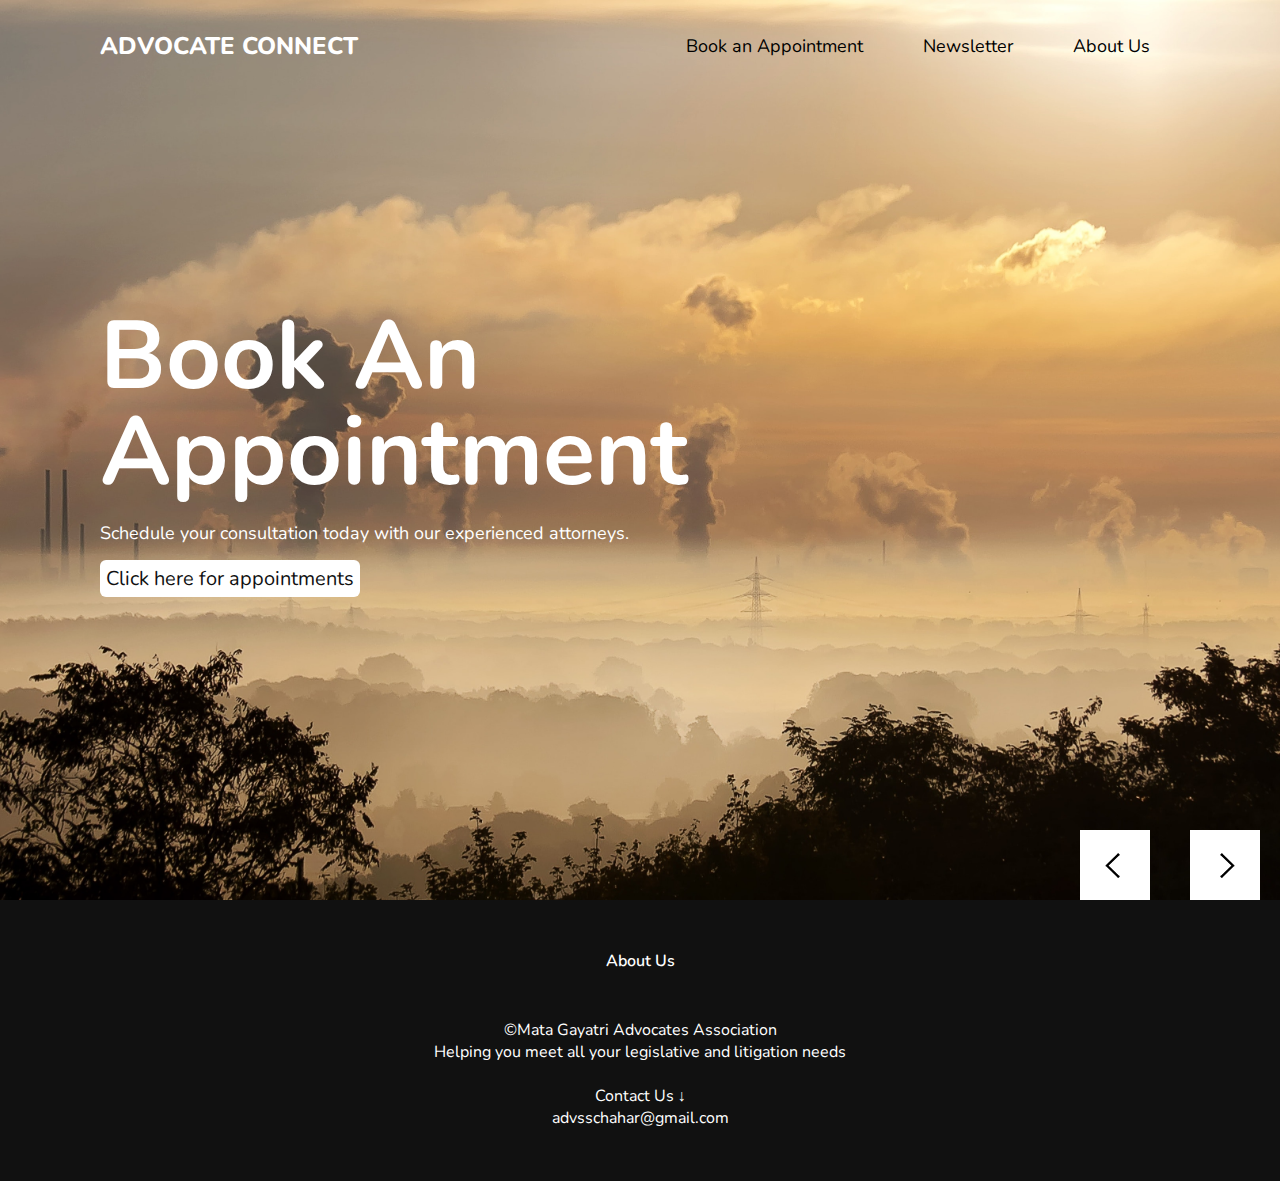
==== index.html @ 97aeeca0 "Update index.html" ====
<!DOCTYPE html>
<html>
<head>
	<meta charset="utf-8">
	<meta name="viewport" content="width=device-width, initial-scale=1.0">
        <link rel="stylesheet" type="text/css" href="style.css">
	<link rel="stylesheet" type="text/css" href="style1.css">
	<link rel="icon" type="icon/png" href="lawlogo.png">
	<title>ADVOCATE CONNECT</title>
</head>

<body background="main_bg.png">
<section class="first">

<!--LANDING PAGE-->
<!--Resources-->
		<!--<video src="video4.mp4" autoplay muted loop></video>-->
	</div>

<!-- Navbar -->
<!-- Navbar -->
	<div class="container">
		<header id="navbar">
			<a href="#" class="logo">ADVOCATE CONNECT</a>
			<ul>
				<!-- <li><a href="#" class="active">Home</a></li> -->
				<!--<li><a href="#">Newsroom</a></li>
				<li><a href="#" >Events</a></li>-->
				<li><a href="index1.html">Book an Appointment</a></li>
				<li><a href="https://advocateconnect.blogspot.com/">Newsletter</a></li>
				<li><a href="#aboutus">About Us</a></li>
				
				
			</ul>
			<span class="menuIcon" onclick="toggleMenu();"></span>
		</header>


		<div class="content">
			<div class="bannerText" id="slideShowText">
				<div class="active">
					<h2>Book An Appointment</h2>
					<p>Schedule your consultation today with our experienced attorneys.</p> 
					<a href="index1.html" class="readmore">Click here for appointments</a>
				</div>
				<div>
					<h2>Our Newsletter</h2>
					<p>Welcome to AdvocateConnect's newsletter section where a curated digest of insightful articles, updates, and resources related to advocacy is provided. It aims to keep readers informed about current issues, legislative changes, and community initiatives pertinent to the field of advocacy. </p>
					<a href="https://advocateconnect.blogspot.com/" class="readmore">Check our Newletter</a>
				</div>
				
				
			</div>
		</div>


		<ul class="controls">
			<li onclick="prevSlide();prevSlideText();"><img src="left.png"></li>
			<li onclick="nextSlide();nextSlideText();"><img src="right.png"></li>
		</ul>
	</div>
</section>

<!--Arrow Controls-->
<script type="text/javascript">
	const slideShow = document.getElementById('slideShow');
	const slides = slideShow.getElementsByTagName('video');
	var index = 0;
	function nextSlide(){
		slides[index].classList.remove('active');
		index = (index + 1) % slides.length;
		slides[index].classList.add('active');
	}
	function prevSlide(){
		slides[index].classList.remove('active');
		index = (index - 1 + slides.length) % slides.length;
		slides[index].classList.add('active');
	}


    const slideShowText = document.getElementById('slideShowText');
	const slidesText = slideShowText.getElementsByTagName('div');
	var i = 0;
	function nextSlideText(){
		slidesText[i].classList.remove('active');
		i = (i + 1) % slidesText.length;
		slidesText[i].classList.add('active');
	}
	function prevSlideText(){
		slidesText[i].classList.remove('active');
		i = (i - 1 + slidesText.length) % slidesText.length;
		slidesText[i].classList.add('active');
	}
	function toggleMenu(){
		const menuIcon = document.querySelector('.menuIcon');
		const navbar = document.getElementById('navbar');
		menuIcon.classList.toggle('active');
		navbar.classList.toggle('active');
	}
</script>

								<!--Home PAGE-->


<section class="footer">
	<a name="aboutus" class="aboutus"></a>
		<h4>About Us</h4>
		<p> <br>©Mata Gayatri Advocates Association<br>Helping you meet all your legislative and litigation needs</p>
		<br>
		<p>Contact Us ↓</p>
		<p>advsschahar@gmail.com</p>
		<p></p>
		<br>
		<p></p>
	</section>

</body>
</html>
---- style.css ----
@import url('https://fonts.googleapis.com/css2?family=Nunito&display=swap');
*{
	font-family: 'Nunito', sans-serif;
	margin: 0;
	padding: 0;
	box-sizing: border-box;
}
.first{
	background-image: url("mainpic.jpg");
	min-height: 100vh;
	height: auto;
	width: auto;
	background-position: center;
	background-size: cover;
}

.first .bannerVideo{
	position: absolute;
	top: 0;
	left: 0;
	width: 100%;
	height: 100%;
}
.first .bannerVideo video{
    position: absolute;
	top: 0;
	left: 0;
	width: 100%;
	height: 100%;	
	object-fit: cover;
	opacity: 0;
}
.first .bannerVideo video.active{
    opacity: 1;
}
.container{
	position: relative;
	padding: 0 100px;
	display: flex;
	justify-content: flex-start;
	align-items: center;
	min-height: 100vh;
	
}

.container header{
	position: absolute;
	top: 0;
	left: 0;
	width: 100%;
	display: flex;
	justify-content: space-between;
	align-items: center;
	padding: 30px 100px;
	
}
.container header .logo{
	font-weight: 800;
	text-transform: uppercase;
	color: white;
	font-size: 1.5em;
	text-decoration: none;
}
.container header ul{
	position: relative;
	display: flex;

}
.container ul li{
	list-style: none;
	margin: 0 20px;
	text-decoration: none;
}
.container ul li a{
	position: relative;
	text-decoration: none;
	font-size: 18px;
	padding: 4px 10px;
	color: black;
}
.container header ul li a:hover,
.container header ul li a.active
{
	/* background: #fff; */
	color: #111;
}
.container .content{
	display: flex;
	justify-content: flex-start;
	align-items: center;
}
.container .content .bannerText{
	position: relative;
	max-width: 700px;
}
.container .content .bannerText div{
	transition: 0.5s ease-in-out;
	display: none;
}
.container .content .bannerText div.active{
	display: initial;
} 
.container .content .bannerText div h2{
	color: #fff;
	font-size: 6em;
	line-height: 1em;
	font-weight: 700;
}
.container .content .bannerText p{
	color: #fff;
	font-size: 18px;
	margin: 20px 0;
}

.controls {
	position: absolute;
	bottom: 0;
	right: 0;
	display: flex;
}
.controls li{
	width: 70px;
	height: 70px;
	display: flex;
	justify-content: center;
	align-items: center;
	background: #fff;
	cursor: pointer;
}
.controls li:hover{
	background: yellow;
}
.menuIcon
{
	display: none;
}
@media (max-width: 991px)
{
	.container 
	{
		padding: 20px;
	}
	.container::before
	{
		width: 100%;
	}
	.container header
	{
		padding: 10px 20px;
	}
	.container .content .bannerText div h2
	{
		font-size: 3em;
	}
	.container .content .bannerText
	{
		text-align: center;
	}
	.container header ul
	{
		position: fixed;
		top: 0;
		left: 0;
		width: 100%;
		height: 100vh;
		background: #fff;
		z-index: 1000;
		display: none;
		align-items: center;
		justify-content: center;
		flex-direction: column;
	}
	.container header.active ul
	{
		display: flex;
	}
	.container header ul li 
	{
		text-align: center;
		margin: 10px;
	}
	.container header ul li a
	{
		color: #333;
		font-size: 1.5em;
	}
	.container header ul li a:hover
	{
		color: #f00;
		cursor: pointer;
	}
	.menuIcon
	{
		position: fixed;
		top: 0;
		right: 0;
		width: 50px;
		height: 50px;
		display: initial;
		z-index: 10000;
		background: #fff url(menu.png);
		background-size: 30px;
		background-repeat: no-repeat;
		background-position: center;
		cursor: pointer;
	}
	.menuIcon.active 
	{
		background: #fff url(close.png);
		background-size: 25px;
		background-repeat: no-repeat;
		background-position: center;
		cursor: pointer;	
	}
	.sci li a
	{
		width: 50px;
		height: 50px;
	}
	.controls li 
	{
		width: 60px;
		height: 60px;
	}

}
/*Air*/
.air
{
	width: 80%;
	margin: auto;
	text-align: center;
	padding-top: 100px;
}
.air h1
{
	font-size: 38px;
	font-weight: 600;
}
.air p
{
	color: #777;
	font-size: 14px;
	font-weight: 300;
	line-height: 22px;
	padding: 10px;
}
.totalair
{
	margin-top: 5%;
	display: flex;
	justify-content: space-between;
}
.prosair
{
	background:#fff3f3;
	border-radius: 10px;
	flex-basis: 31%;
	margin-top: 2.5;
	margin-bottom: 5%;
	padding: 20px 12px;
	box-sizing: border-box;
	transition: 0.5s;
}
.prosair:hover
{
	box-shadow: 0 0 20px 0 rgba(0, 0, 0, 0.2);
	cursor: pointer;
}



/*Footer*/
.footer
{
	width: 100%;
	text-align: center;
	padding: 30px 0;
}
.footer h4
{
	margin-bottom: 25px;
	margin-top: 20px;
	font-weight: 600;
}

/*Background Formatting*/
.second
{
	background: black;
	/* background: linear-gradient(45deg, #252523 , #4c525c);  */
	/* background-image: url("air.jpg"); */
	height: auto;
	width: auto;
	background-position: center;
	background-size: cover;
}
.second h1
{
	color: #fff;
}
.second .desca
{
	color: white;
}
.third
{
	/* background-image: url("wotah.jpg"); */
	background: linear-gradient(45deg, #252523 , #4c525c); 
	height: auto;
	width: auto;
	background-position: center;
	background-size: cover;
}
.third h1
{
	color: #fff;
}
.third .descw
{
	color: #fff;
}
.fourth
{
	background-image: url("land.jpg");
	height: auto;
	width: auto;
	background-position: center;
	background-size: cover;
}
.fourth h1
{
	color: #fff;
}
.fourth .desc
{
	color: #fff;
}
.footer
{
	background: #111;
}
.footer h4
{
	color: #fff;
}
.footer p
{
	color: #fff;
}

/*Read More Button*/
.readmore
{
	background: white;
	border-radius: 6px;
	flex-basis: 0%;
	margin-bottom: 5%;
	padding: 5px 6px;
	box-sizing: border-box;
	transition: 0.5s;
	text-decoration: none;
	color: #111;
	font-size: 20px;
	font-weight: 300px;
}
.readmore:hover
{
	box-shadow: 0 0 20px 0 rgba(0, 0, 0, 0.2);
	cursor: pointer;
}
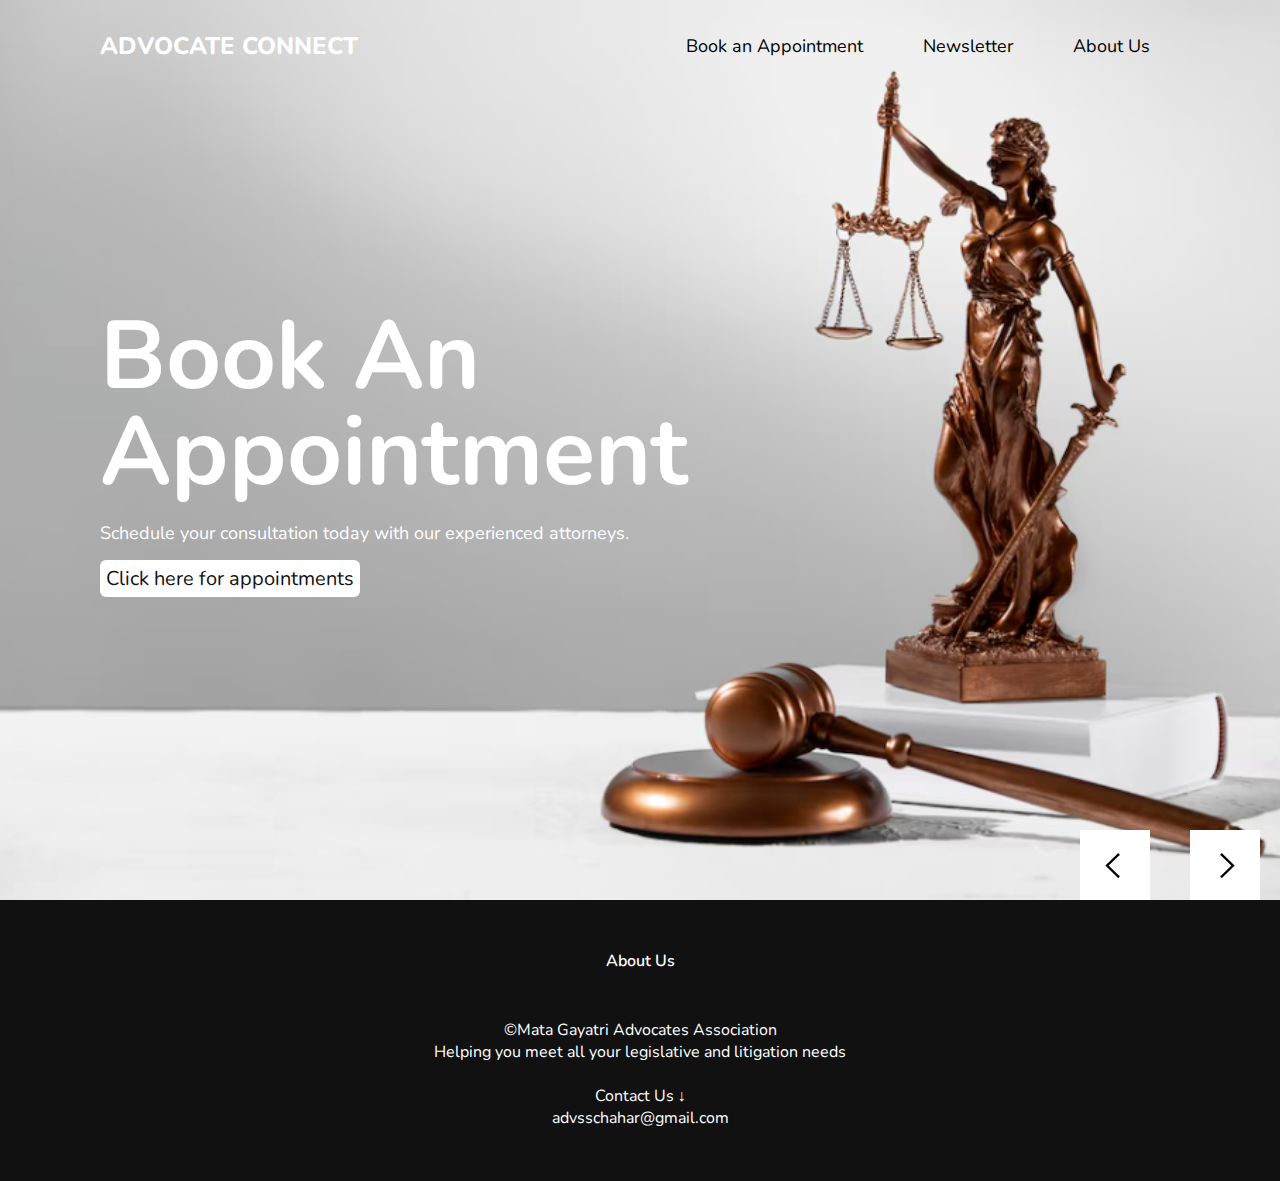
==== commit 58232d01: "Update index.html" ====
--- a/index.html
+++ b/index.html
@@ -4,7 +4,6 @@
 	<meta charset="utf-8">
 	<meta name="viewport" content="width=device-width, initial-scale=1.0">
         <link rel="stylesheet" type="text/css" href="style.css">
-	<link rel="stylesheet" type="text/css" href="style1.css">
 	<link rel="icon" type="icon/png" href="lawlogo.png">
 	<title>ADVOCATE CONNECT</title>
 </head>
@@ -15,7 +14,6 @@
 <!--LANDING PAGE-->
 <!--Resources-->
 		<!--<video src="video4.mp4" autoplay muted loop></video>-->
-	</div>
 
 <!-- Navbar -->
 <!-- Navbar -->
@@ -64,7 +62,6 @@
 <!--Arrow Controls-->
 <script type="text/javascript">
 	const slideShow = document.getElementById('slideShow');
-	const slides = slideShow.getElementsByTagName('video');
 	var index = 0;
 	function nextSlide(){
 		slides[index].classList.remove('active');
@@ -99,7 +96,7 @@
 	}
 </script>
 
-								<!--Home PAGE-->
+								<!--Footer/about us PAGE-->
 
 
 <section class="footer">
--- a/style.css
+++ b/style.css
@@ -6,7 +6,7 @@
 	box-sizing: border-box;
 }
 .first{
-	background-image: url("mainpic.jpg");
+	background-image: url("main_bg.png");
 	min-height: 100vh;
 	height: auto;
 	width: auto;
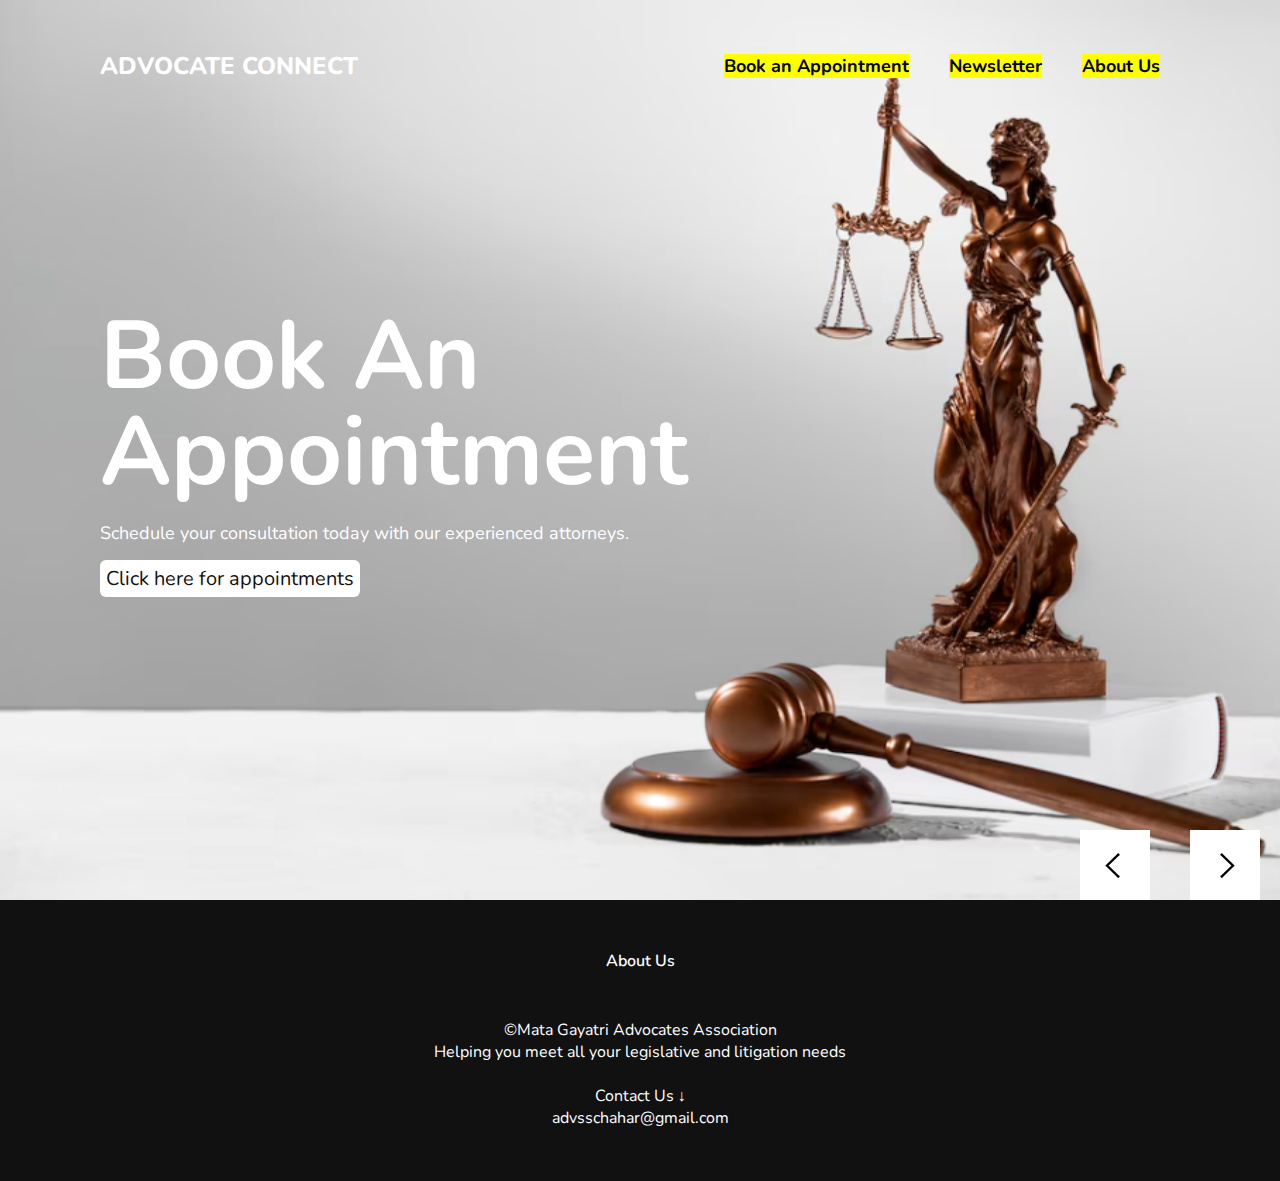
==== commit dd6df10a: "Update index.html" ====
--- a/index.html
+++ b/index.html
@@ -4,17 +4,19 @@
 	<meta charset="utf-8">
 	<meta name="viewport" content="width=device-width, initial-scale=1.0">
         <link rel="stylesheet" type="text/css" href="style.css">
+	<link rel="stylesheet" type="text/css" href="style1.css">
 	<link rel="icon" type="icon/png" href="lawlogo.png">
 	<title>ADVOCATE CONNECT</title>
 </head>
 
-<body background="main_bg.png">
+<body>
 <section class="first">
 
 <!--LANDING PAGE-->
 <!--Resources-->
-		<!--<video src="video4.mp4" autoplay muted loop></video>-->
-
+		
+<div class="bannerVideo" id="slideShow">
+</div>
 <!-- Navbar -->
 <!-- Navbar -->
 	<div class="container">
@@ -24,9 +26,9 @@
 				<!-- <li><a href="#" class="active">Home</a></li> -->
 				<!--<li><a href="#">Newsroom</a></li>
 				<li><a href="#" >Events</a></li>-->
-				<li><a href="index1.html">Book an Appointment</a></li>
-				<li><a href="https://advocateconnect.blogspot.com/">Newsletter</a></li>
-				<li><a href="#aboutus">About Us</a></li>
+				<li><a href="index1.html"><h4 style="background-color:Yellow;">Book an Appointment</h4></a></li>
+				<li><a href="https://advocateconnect.blogspot.com/"><h4 style="background-color:Yellow;">Newsletter</h4></a></li>
+				<li><a href="#aboutus"><h4 style="background-color:Yellow;">About Us</h4></a></li>
 				
 				
 			</ul>
@@ -38,7 +40,7 @@
 			<div class="bannerText" id="slideShowText">
 				<div class="active">
 					<h2>Book An Appointment</h2>
-					<p>Schedule your consultation today with our experienced attorneys.</p> 
+		 			<p>Schedule your consultation today with our experienced attorneys.</p> 
 					<a href="index1.html" class="readmore">Click here for appointments</a>
 				</div>
 				<div>
@@ -62,6 +64,7 @@
 <!--Arrow Controls-->
 <script type="text/javascript">
 	const slideShow = document.getElementById('slideShow');
+	const slides = slideShow.getElementsByTagName('video');
 	var index = 0;
 	function nextSlide(){
 		slides[index].classList.remove('active');
@@ -106,7 +109,6 @@
 		<br>
 		<p>Contact Us ↓</p>
 		<p>advsschahar@gmail.com</p>
-		<p></p>
 		<br>
 		<p></p>
 	</section>
--- a/style1.css
+++ b/style1.css
@@ -0,0 +1,72 @@
+* {
+	margin: 0;
+	padding: 0;
+	box-sizing: border-box;
+}
+
+.root {
+	padding: 2vw;
+        background-image: url('main_bg.png');
+	height: 50%;
+	color: white;
+	font-family: poppins;
+	min-height: 50vh;
+}
+
+.heading {
+	text-align: center;
+	font-family: 'Fira Code', monospace;
+	font-size: 3rem;
+	margin-bottom: 60px;
+}
+
+.sub-heading {
+	margin: 20px 0;
+	font-family: 'Montserrat', sans-serif;
+	font-size: 2rem;
+}
+
+.location-container {
+	margin: 40px 0;
+}
+
+.loc-input {
+	border: 3px solid #269fe6;
+	font-size: 1rem;
+	padding: 8px;
+	border-radius: 6px;
+	margin: 10px;
+	width: 270px;
+}
+
+.loc-input:invalid {
+	border: 3px solid #d34545;
+}
+
+.search-btn {
+	padding: 10px 14px;
+	background-color: #269fe6;
+	border: none;
+	font-family: 'Poppins', sans-serif;
+	font-weight: 700;
+	font-size: 1rem;
+	border-radius: 4px;
+	color: #fff;
+	margin: 10px;
+	cursor: pointer;
+}
+
+
+.component-container div {
+	margin: 10px 0;
+}
+
+.component-val {
+	font-size: 1.2rem;
+	margin-left: 20px;
+}
+
+footer {
+	margin-top: 40px;
+	text-align: center;
+}
